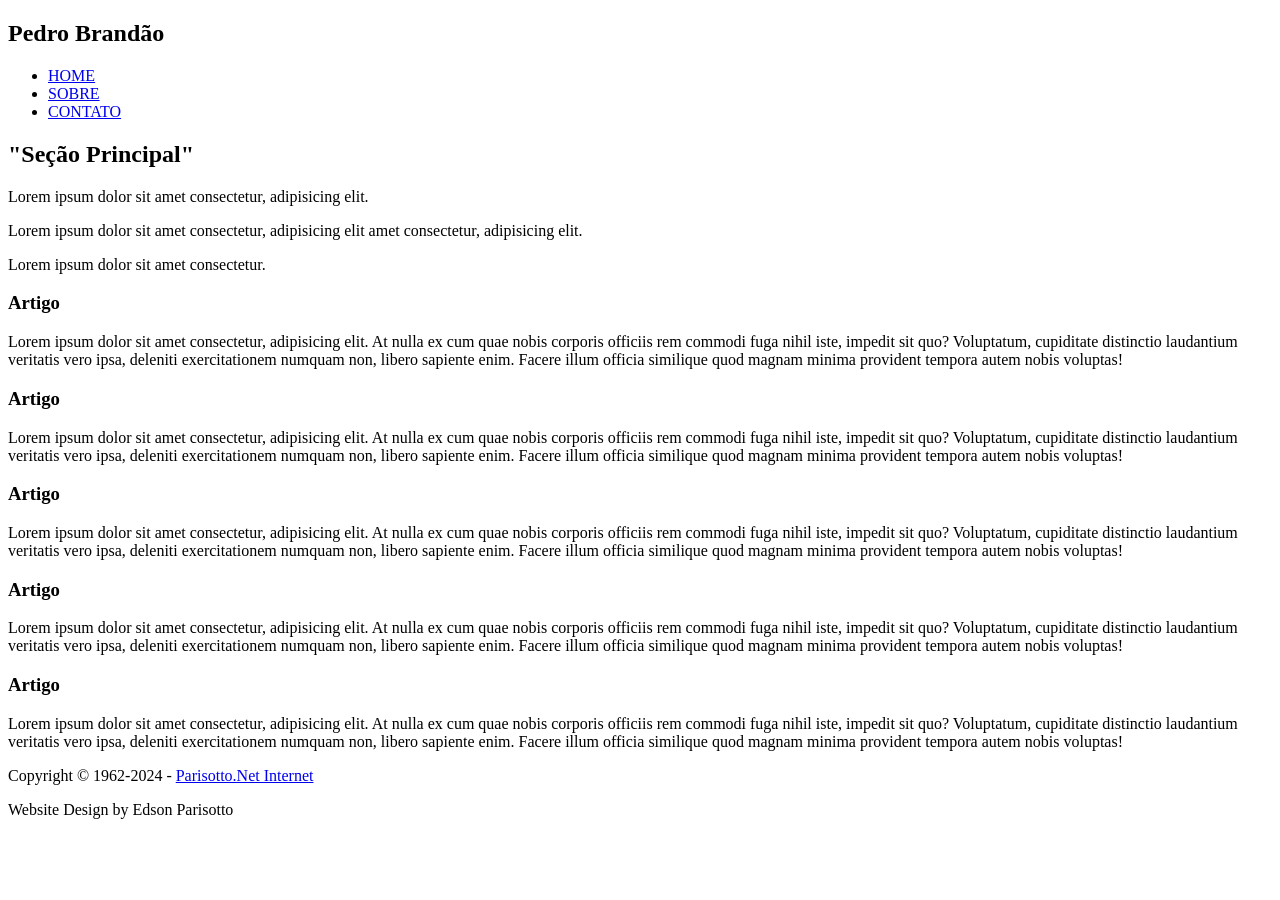
==== index.html @ 1b30cda8 "commit 23/09/24" ====
<!DOCTYPE html>
<html lang="pt-br">

<head>
    <meta charset="UTF-8">
    <meta name="viewport" content="width=device-width, initial-scale=1.0">
    <title>Primeira página</title>
    <link rel="stylesheet" href="css/estilo.css">
</head>

<body>
    <header>
        <nav>
            <h1>Pedro Brandão</h1>
            <ul>
                <li><a href="#">HOME</a></li>
                <li><a href="#">SOBRE</a></li>
                <li><a href="#">CONTATO</a></li>
            </ul>
        </nav>
    </header>
    <main>
        <section id="principal">
            <div>
                <h1>"Seção Principal"</h1>
                <p>Lorem ipsum dolor sit amet consectetur, adipisicing elit.</p>
                <p>Lorem ipsum dolor sit amet consectetur, adipisicing elit amet consectetur, adipisicing elit.</p>
                <p>Lorem ipsum dolor sit amet consectetur.</p>
            </div>

        </section>
        <section id="artigos">
            <article>
                <div class="img" id="i1">

                </div>
                <h1>Artigo</h1>
                <p>Lorem ipsum dolor sit amet consectetur, adipisicing elit. At nulla ex cum quae nobis corporis
                    officiis rem commodi fuga nihil iste, impedit sit quo? Voluptatum, cupiditate distinctio laudantium
                    veritatis
                    vero ipsa, deleniti exercitationem numquam non, libero sapiente enim. Facere illum officia similique
                    quod magnam minima provident tempora autem nobis voluptas!</p>
            </article>
            <article>
                <div class="img" id="i2">

                </div>
                <h1>Artigo</h1>
                <p>Lorem ipsum dolor sit amet consectetur, adipisicing elit. At nulla ex cum quae nobis corporis
                    officiis rem commodi fuga nihil iste, impedit sit quo? Voluptatum, cupiditate distinctio laudantium
                    veritatis
                    vero ipsa, deleniti exercitationem numquam non, libero sapiente enim. Facere illum officia similique
                    quod magnam minima provident tempora autem nobis voluptas!</p>
            </article>
            <article>
                <div class="img" id="i3">

                </div>
                <h1>Artigo</h1>
                <p>Lorem ipsum dolor sit amet consectetur, adipisicing elit. At nulla ex cum quae nobis corporis
                    officiis rem commodi fuga nihil iste, impedit sit quo? Voluptatum, cupiditate distinctio laudantium
                    veritatis
                    vero ipsa, deleniti exercitationem numquam non, libero sapiente enim. Facere illum officia similique
                    quod magnam minima provident tempora autem nobis voluptas!</p>
            </article>
            <article>
                <div class="img" id="i4">

                </div>
                <h1>Artigo</h1>
                <p>Lorem ipsum dolor sit amet consectetur, adipisicing elit. At nulla ex cum quae nobis corporis
                    officiis rem commodi fuga nihil iste, impedit sit quo? Voluptatum, cupiditate distinctio laudantium
                    veritatis
                    vero ipsa, deleniti exercitationem numquam non, libero sapiente enim. Facere illum officia similique
                    quod magnam minima provident tempora autem nobis voluptas!</p>
            </article>            
            <article>
                <div class="img" id="i5">

                </div>
                <h1>Artigo</h1>
                <p>Lorem ipsum dolor sit amet consectetur, adipisicing elit. At nulla ex cum quae nobis corporis
                    officiis rem commodi fuga nihil iste, impedit sit quo? Voluptatum, cupiditate distinctio laudantium
                    veritatis
                    vero ipsa, deleniti exercitationem numquam non, libero sapiente enim. Facere illum officia similique
                    quod magnam minima provident tempora autem nobis voluptas!</p>
            </article>
        </section>
    </main>
    <footer>
        <p>Copyright &copy; 1962-2024 - <a href="https://parisotto.net" target="_blank">Parisotto.Net Internet</a></p>
        <p>Website Design by Edson Parisotto</p>
    </footer>
</body>
</html>
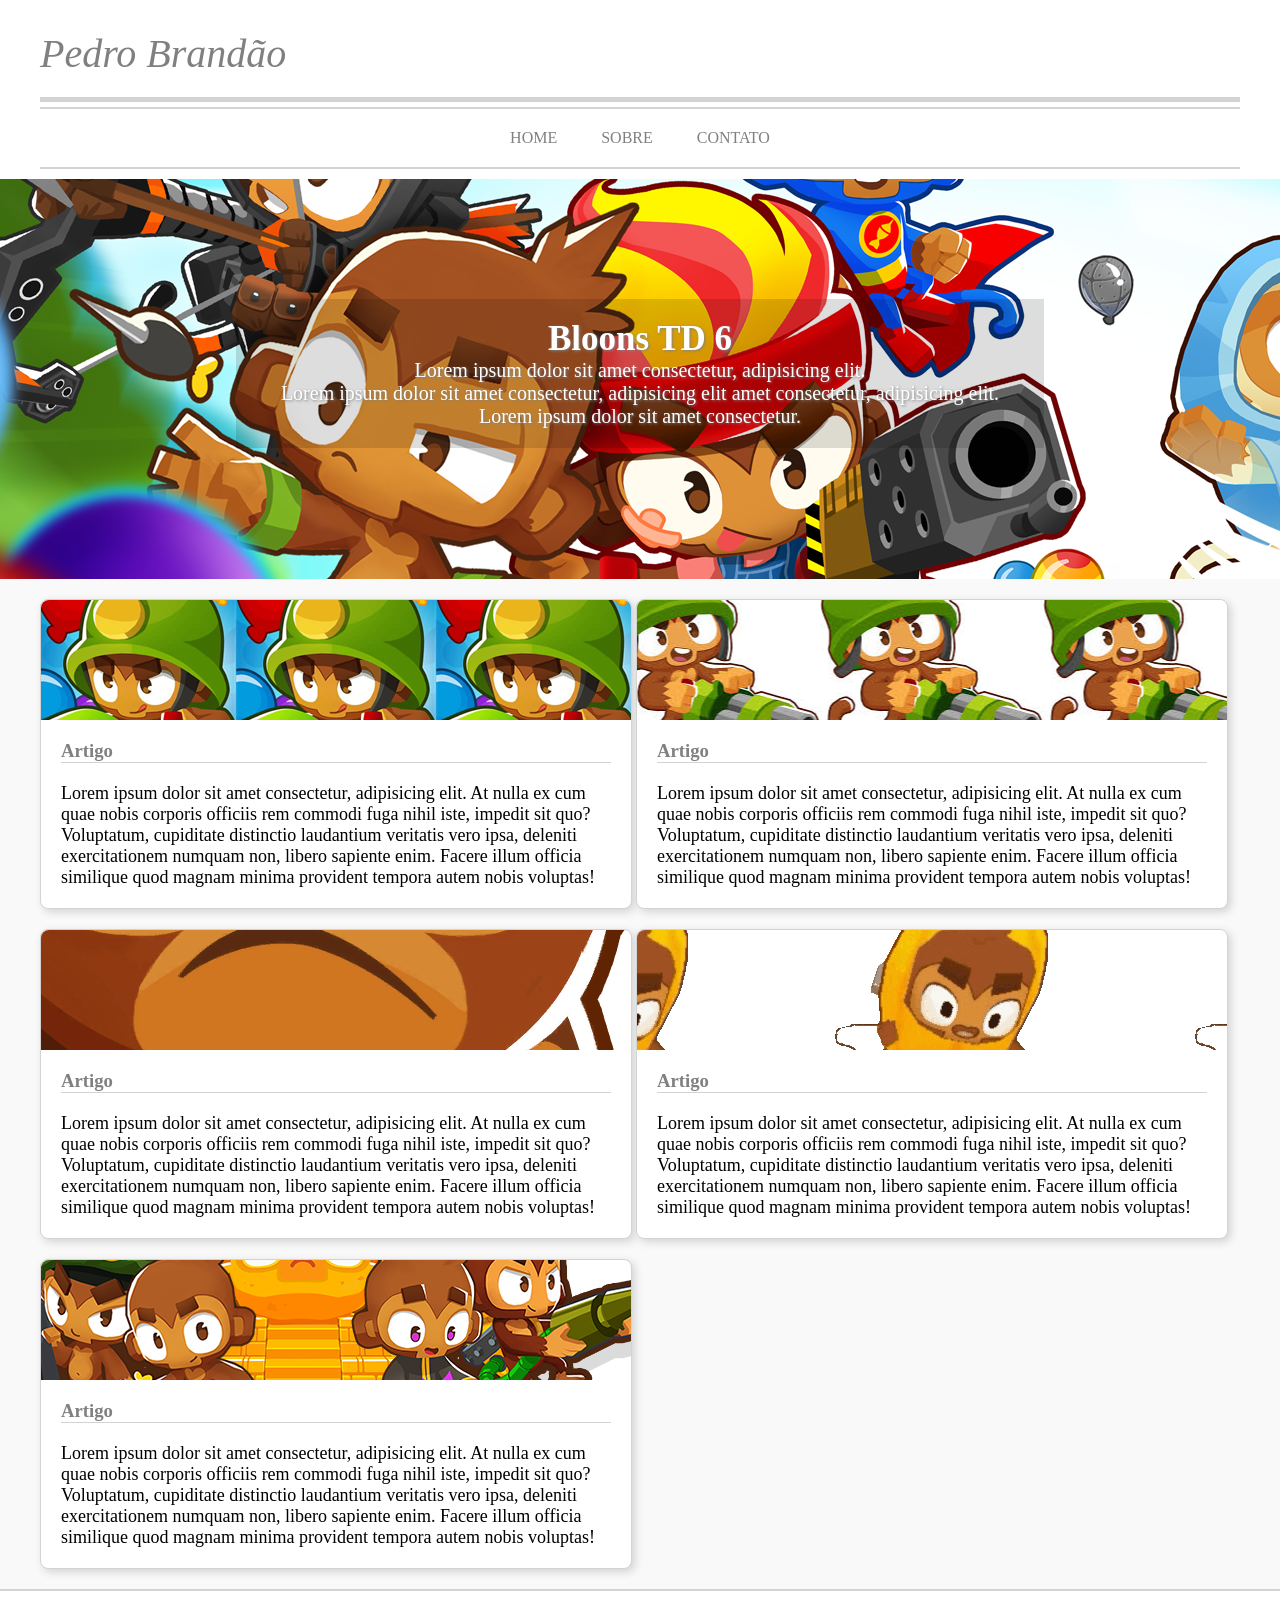
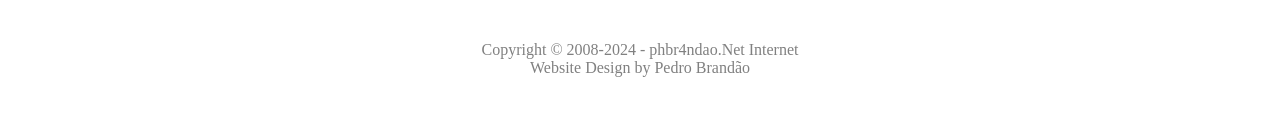
==== commit aaeb2630: "commit" ====
--- a/index.html
+++ b/index.html
@@ -13,16 +13,16 @@
         <nav>
             <h1>Pedro Brandão</h1>
             <ul>
-                <li><a href="#">HOME</a></li>
-                <li><a href="#">SOBRE</a></li>
-                <li><a href="#">CONTATO</a></li>
+                <li><a href="index.html">HOME</a></li>
+                <li><a href="sobre.html">SOBRE</a></li>
+                <li><a href="contato.html">CONTATO</a></li>
             </ul>
         </nav>
     </header>
     <main>
         <section id="principal">
             <div>
-                <h1>"Seção Principal"</h1>
+                <h1>Bloons TD 6</h1>
                 <p>Lorem ipsum dolor sit amet consectetur, adipisicing elit.</p>
                 <p>Lorem ipsum dolor sit amet consectetur, adipisicing elit amet consectetur, adipisicing elit.</p>
                 <p>Lorem ipsum dolor sit amet consectetur.</p>
@@ -88,8 +88,8 @@
         </section>
     </main>
     <footer>
-        <p>Copyright &copy; 1962-2024 - <a href="https://parisotto.net" target="_blank">Parisotto.Net Internet</a></p>
-        <p>Website Design by Edson Parisotto</p>
+        <p>Copyright &copy; 2008-2024 - <a href="https://phbr4ndao.net" target="_blank">phbr4ndao.Net Internet</a></p>
+        <p>Website Design by Pedro Brandão</p>
     </footer>
 </body>
 </html>
--- a/css/estilo.css
+++ b/css/estilo.css
@@ -0,0 +1,138 @@
+*{
+    margin: 0;
+    padding: 0;
+}
+
+a {
+    text-decoration: none;
+    color: gray;
+}
+
+header {
+    padding: 10px;
+    color: gray;
+    max-width: 1200px;
+    margin: 0 auto;
+}
+
+header h1 {
+    font-size: 40px;
+    border-bottom: 5px solid lightgray;
+    font-weight:normal;
+    font-style: italic;
+    padding: 20px 0;
+}
+
+ul {
+    list-style-type: none;
+    border-top: 2px solid lightgray;
+    margin-top: 5px;
+    border-bottom: 2px solid lightgray;
+    text-align: center;
+}
+
+li {
+    display: inline-block;
+}
+
+li a {
+    padding: 20px;
+    display:inline-block;
+}
+
+li a:hover {
+    background-color: #eee;
+}
+
+main {
+    background-color: #f9f9f9;
+    padding-bottom: 20px;
+}
+
+main #principal {
+    width: 100%;
+    height: 400px;
+    background-image: url("../img/papel.png");
+    background-position: center;
+    text-align: center;
+    color: white;
+    text-shadow: 1px 1px 3px gray;
+    padding-top: 120px;
+    box-sizing: border-box;
+}
+
+main #principal div {
+    background-color: #0002;
+    max-width: 60%;
+    margin: 0 auto;
+    padding: 20px;
+}
+
+main #principal h1 {
+    font-size: 35px;
+    display: inline-block;    
+}
+
+main #principal p {
+    font-size: 20px;
+}
+
+main #artigos {
+    max-width: 1200px;
+    margin: 0 auto;
+}
+
+main article {
+    display: inline-block;
+    max-width: 590px;
+    margin-top: 20px;
+    background-color: white;
+    border: 1px solid lightgray;
+    border-radius: 8px;
+    box-shadow: 3px 3px 8px lightgray;
+}
+
+article div.img {
+    width: 100%;
+    height: 120px;
+    background-size: cover;
+    border-radius: 8px 8px 0 0;
+}
+
+#i1 {
+    background: url("../img/img.png") center;
+}
+
+#i2 {
+    background: url("../img/img.jpg") center;
+}
+
+#i3 {
+    background: url("../img/img\(1\).png") center;
+}
+
+#i4 {
+    background: url("../img/img\(2\).png") center;
+}
+
+#i5 {
+    background: url("../img/img\(3\).png") center;
+}
+
+main article h1 {
+    color: gray;
+    border-bottom: 1px solid lightgray;
+    margin:20px;
+}
+
+main article p {
+    margin: 20px;
+    font-size: 18px;
+}
+
+footer {
+    padding: 50px;
+    text-align: center;
+    color: gray;
+    border-top: 2px solid lightgray;
+}
